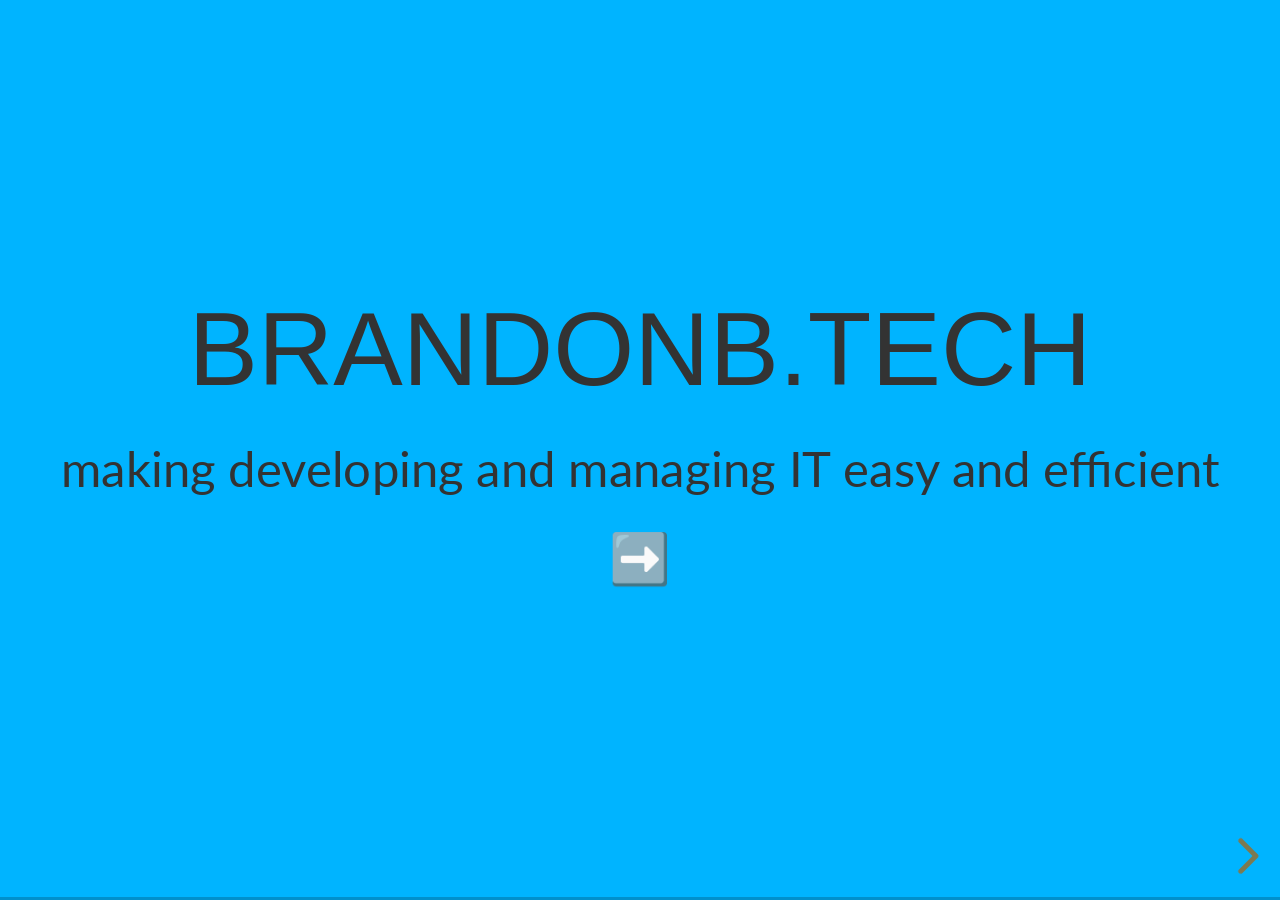
==== public/index.html @ 756c3a37 "change "talk" to "meet"" ====
<!doctype html>
<html lang="en">
  <head>
	<meta name="generator" content="Hugo 0.147.3">
    <meta charset="utf-8">
<title>brandonb.tech</title>
<meta name="description" content="brandonb.tech">

<meta name="apple-mobile-web-app-capable" content="yes">
<meta name="apple-mobile-web-app-status-bar-style" content="black-translucent">
<meta name="viewport" content="width=device-width, initial-scale=1.0, maximum-scale=1.0, user-scalable=no"><link rel="stylesheet" href="./reveal-js/dist/reset.css">
<link rel="stylesheet" href="./reveal-js/dist/reveal.css"><link rel="stylesheet" href="./stylesheets/nimbi.css" id="theme"><link rel="stylesheet" href="./highlight-js/default.min.css">
  </head>
  <body>
    
    <div class="reveal">
      <div class="slides">
  

    <section><h2 id="brandonbtech">brandonb.tech</h2>
<p>making developing and managing IT easy and efficient</p>
<p>➡️</p>
</section>

<section data-noprocess data-shortcode-slide
      id="hello"
      data-transition="fade">
  
<h4 id="technology-should-work-on-our-behalf-not-the-other-way-around">Technology should work on our behalf, not the other way around</h4>
<p>My focus is on creating efficient, user-friendly computing environments that leave more time to work — and relax.  My philosophy is that automation and efficiency is essential, and responsive &amp; friendly support fills in when things go awry.  When issues do arise, incorporating solutions back into automation ensures a manageable, scalable means of problem solving.</p>
</section><section>
<h4 id="the-beauty-is-in-the-details">The beauty is in the details</h4>
<p>The small things can often be taken for granted.  I strive to perfect the details, whether it’s within the computing environment, end user support, or customer service.  Cohesion for all parts makes for a productive relationship.</p>
</section><section>
<h4 id="make-everyone-happy">Make everyone happy</h4>
<p>IT isn’t just about servers and networking, it’s about the people who use it too.  My goal is to create a complete end-user experience that is pleasant - that means minimized errors and high uptime.  Happy users make for a happy support staff.  When users are productive, so are the objectives at hand.</p>
</section><section>
<h4 id="lets-meet">Let&rsquo;s meet</h4>
<p><a href="https://cal.com/brandonb.tech">schedule a meeting</a></p>
</section>

  


</div>
      

    </div>
<script type="text/javascript" src=./reveal-hugo/object-assign.js></script>


<script src="./reveal-js/dist/reveal.js"></script>


  <script type="text/javascript" src="./reveal-js/plugin/markdown/markdown.js"></script>
  
  <script type="text/javascript" src="./reveal-js/plugin/highlight/highlight.js"></script>
  
  <script type="text/javascript" src="./reveal-js/plugin/zoom/zoom.js"></script>
  
  <script type="text/javascript" src="./reveal-js/plugin/notes/notes.js"></script>
  
<script type="text/javascript">
  
  
  function camelize(map) {
    if (map) {
      Object.keys(map).forEach(function(k) {
        newK = k.replace(/(\_\w)/g, function(m) { return m[1].toUpperCase() });
        if (newK != k) {
          map[newK] = map[k];
          delete map[k];
        }
      });
    }
    return map;
  }

  var revealHugoDefaults = { center: true, controls: true, history: true, progress: true, transition: "slide" };
  var revealHugoSiteParams = {"custom_theme":"stylesheets/nimbi.css"};
  var revealHugoPageParams = {};

  var revealHugoPlugins = {
    
    plugins: [RevealMarkdown,RevealHighlight,RevealZoom,RevealNotes]
  };

  
  var options = Object.assign({},
    camelize(revealHugoDefaults),
    camelize(revealHugoSiteParams),
    camelize(revealHugoPageParams),
    camelize(revealHugoPlugins));

  Reveal.initialize(options);
</script>





  
  

  
  

  
  





    
    
  </body>
</html>
---- public/stylesheets/nimbi.css ----
/**
 * Nimbi theme for reveal.js.
 *
 * Copyright (C) 2011-2012 Hakim El Hattab, http://hakim.se
 */
@import url(./fonts/league-gothic/league-gothic.css);
@import url(https://fonts.googleapis.com/css?family=Lato:400,700,400italic,700italic);
section.has-dark-background, section.has-dark-background h1, section.has-dark-background h2, section.has-dark-background h3, section.has-dark-background h4, section.has-dark-background h5, section.has-dark-background h6 {
  color: #fff;
}

/*********************************************
 * GLOBAL STYLES
 *********************************************/
:root {
  --r-background-color: #00B4FF;
  --r-main-font: Lato, sans-serif;
  --r-main-font-size: 40px;
  --r-main-color: #333;
  --r-block-margin: 20px;
  --r-heading-margin: 0 0 20px 0;
  --r-heading-font: League Gothic, Impact, sans-serif;
  --r-heading-color: #333;
  --r-heading-line-height: 1.2;
  --r-heading-letter-spacing: normal;
  --r-heading-text-transform: uppercase;
  --r-heading-text-shadow: none;
  --r-heading-font-weight: normal;
  --r-heading1-text-shadow: 0 1px 0 #ccc, 0 2px 0 #c9c9c9, 0 3px 0 #bbb, 0 4px 0 #b9b9b9, 0 5px 0 #aaa, 0 6px 1px rgba(0, 0, 0, 0.1), 0 0 5px rgba(0, 0, 0, 0.1), 0 1px 3px rgba(0, 0, 0, 0.3), 0 3px 5px rgba(0, 0, 0, 0.2), 0 5px 10px rgba(0, 0, 0, 0.25), 0 20px 20px rgba(0, 0, 0, 0.15);
  --r-heading1-size: 3.77em;
  --r-heading2-size: 2.11em;
  --r-heading3-size: 1.55em;
  --r-heading4-size: 1em;
  --r-code-font: monospace;
  --r-link-color: #8b743d;
  --r-link-color-dark: #564826;
  --r-link-color-hover: #c0a86e;
  --r-selection-background-color: rgba(79, 64, 28, 0.99);
  --r-selection-color: #fff;
}

.reveal-viewport {
  background: var(--r-background-color);
  background: -moz-radial-gradient(center, circle cover, white 0%, #f7f2d3 100%);
  background: -webkit-gradient(radial, center center, 0px, center center, 100%, color-stop(0%, white), color-stop(100%, #f7f2d3));
  background: -webkit-radial-gradient(center, circle cover, white 0%, #f7f2d3 100%);
  background: -o-radial-gradient(center, circle cover, white 0%, #f7f2d3 100%);
  background: -ms-radial-gradient(center, circle cover, white 0%, #f7f2d3 100%);
  background: radial-gradient(center, circle cover, white 0%, #f7f2d3 100%);
  background-color: var(--r-background-color);
}

.reveal {
  background-color: var(--r-background-color);
  font-family: var(--r-main-font);
  font-size: var(--r-main-font-size);
  font-weight: normal;
  color: var(--r-main-color);
}

.reveal ::selection {
  color: var(--r-selection-color);
  background: var(--r-selection-background-color);
  text-shadow: none;
}

.reveal ::-moz-selection {
  color: var(--r-selection-color);
  background: var(--r-selection-background-color);
  text-shadow: none;
}

.reveal .slides section,
.reveal .slides section > section {
  line-height: 1.3;
  font-weight: inherit;
}

/*********************************************
 * HEADERS
 *********************************************/
.reveal h1,
.reveal h2,
.reveal h3,
.reveal h4,
.reveal h5,
.reveal h6 {
  margin: var(--r-heading-margin);
  color: var(--r-heading-color);
  font-family: var(--r-heading-font);
  font-weight: var(--r-heading-font-weight);
  line-height: var(--r-heading-line-height);
  letter-spacing: var(--r-heading-letter-spacing);
  text-transform: var(--r-heading-text-transform);
  text-shadow: var(--r-heading-text-shadow);
  word-wrap: break-word;
}

.reveal h1 {
  font-size: var(--r-heading1-size);
}

.reveal h2 {
  font-size: var(--r-heading2-size);
}

.reveal h3 {
  font-size: var(--r-heading3-size);
}

.reveal h4 {
  font-size: var(--r-heading4-size);
}

.reveal h1 {
  text-shadow: var(--r-heading1-text-shadow);
}

/*********************************************
 * OTHER
 *********************************************/
.reveal p {
  margin: var(--r-block-margin) 0;
  line-height: 1.3;
}

/* Remove trailing margins after titles */
.reveal h1:last-child,
.reveal h2:last-child,
.reveal h3:last-child,
.reveal h4:last-child,
.reveal h5:last-child,
.reveal h6:last-child {
  margin-bottom: 0;
}

/* Ensure certain elements are never larger than the slide itself */
.reveal img,
.reveal video,
.reveal iframe {
  max-width: 95%;
  max-height: 95%;
}

.reveal strong,
.reveal b {
  font-weight: bold;
}

.reveal em {
  font-style: italic;
}

.reveal ol,
.reveal dl,
.reveal ul {
  display: inline-block;
  text-align: left;
  margin: 0 0 0 1em;
}

.reveal ol {
  list-style-type: decimal;
}

.reveal ul {
  list-style-type: disc;
}

.reveal ul ul {
  list-style-type: square;
}

.reveal ul ul ul {
  list-style-type: circle;
}

.reveal ul ul,
.reveal ul ol,
.reveal ol ol,
.reveal ol ul {
  display: block;
  margin-left: 40px;
}

.reveal dt {
  font-weight: bold;
}

.reveal dd {
  margin-left: 40px;
}

.reveal blockquote {
  display: block;
  position: relative;
  width: 70%;
  margin: var(--r-block-margin) auto;
  padding: 5px;
  font-style: italic;
  background: rgba(255, 255, 255, 0.05);
  box-shadow: 0px 0px 2px rgba(0, 0, 0, 0.2);
}

.reveal blockquote p:first-child,
.reveal blockquote p:last-child {
  display: inline-block;
}

.reveal q {
  font-style: italic;
}

.reveal pre {
  display: block;
  position: relative;
  width: 90%;
  margin: var(--r-block-margin) auto;
  text-align: left;
  font-size: 0.55em;
  font-family: var(--r-code-font);
  line-height: 1.2em;
  word-wrap: break-word;
  box-shadow: 0px 5px 15px rgba(0, 0, 0, 0.15);
}

.reveal code {
  font-family: var(--r-code-font);
  text-transform: none;
  tab-size: 2;
}

.reveal pre code {
  display: block;
  padding: 5px;
  overflow: auto;
  max-height: 400px;
  word-wrap: normal;
}

.reveal .code-wrapper {
  white-space: normal;
}

.reveal .code-wrapper code {
  white-space: pre;
}

.reveal table {
  margin: auto;
  border-collapse: collapse;
  border-spacing: 0;
}

.reveal table th {
  font-weight: bold;
}

.reveal table th,
.reveal table td {
  text-align: left;
  padding: 0.2em 0.5em 0.2em 0.5em;
  border-bottom: 1px solid;
}

.reveal table th[align=center],
.reveal table td[align=center] {
  text-align: center;
}

.reveal table th[align=right],
.reveal table td[align=right] {
  text-align: right;
}

.reveal table tbody tr:last-child th,
.reveal table tbody tr:last-child td {
  border-bottom: none;
}

.reveal sup {
  vertical-align: super;
  font-size: smaller;
}

.reveal sub {
  vertical-align: sub;
  font-size: smaller;
}

.reveal small {
  display: inline-block;
  font-size: 0.6em;
  line-height: 1.2em;
  vertical-align: top;
}

.reveal small * {
  vertical-align: top;
}

.reveal img {
  margin: var(--r-block-margin) 0;
}

/*********************************************
 * LINKS
 *********************************************/
.reveal a {
  color: var(--r-link-color);
  text-decoration: none;
  transition: color 0.15s ease;
}

.reveal a:hover {
  color: var(--r-link-color-hover);
  text-shadow: none;
  border: none;
}

.reveal .roll span:after {
  color: #fff;
  background: var(--r-link-color-dark);
}

/*********************************************
 * Frame helper
 *********************************************/
.reveal .r-frame {
  border: 4px solid var(--r-main-color);
  box-shadow: 0 0 10px rgba(0, 0, 0, 0.15);
}

.reveal a .r-frame {
  transition: all 0.15s linear;
}

.reveal a:hover .r-frame {
  border-color: var(--r-link-color);
  box-shadow: 0 0 20px rgba(0, 0, 0, 0.55);
}

/*********************************************
 * NAVIGATION CONTROLS
 *********************************************/
.reveal .controls {
  color: var(--r-link-color);
}

/*********************************************
 * PROGRESS BAR
 *********************************************/
.reveal .progress {
  background: rgba(0, 0, 0, 0.2);
  color: var(--r-link-color);
}

/*********************************************
 * PRINT BACKGROUND
 *********************************************/
@media print {
  .backgrounds {
    background-color: var(--r-background-color);
  }
}
---- public/highlight-js/default.min.css ----
.hljs{display:block;overflow-x:auto;padding:.5em;background:#F0F0F0}.hljs,.hljs-subst{color:#444}.hljs-comment{color:#888888}.hljs-keyword,.hljs-attribute,.hljs-selector-tag,.hljs-meta-keyword,.hljs-doctag,.hljs-name{font-weight:bold}.hljs-type,.hljs-string,.hljs-number,.hljs-selector-id,.hljs-selector-class,.hljs-quote,.hljs-template-tag,.hljs-deletion{color:#880000}.hljs-title,.hljs-section{color:#880000;font-weight:bold}.hljs-regexp,.hljs-symbol,.hljs-variable,.hljs-template-variable,.hljs-link,.hljs-selector-attr,.hljs-selector-pseudo{color:#BC6060}.hljs-literal{color:#78A960}.hljs-built_in,.hljs-bullet,.hljs-code,.hljs-addition{color:#397300}.hljs-meta{color:#1f7199}.hljs-meta-string{color:#4d99bf}.hljs-emphasis{font-style:italic}.hljs-strong{font-weight:bold}
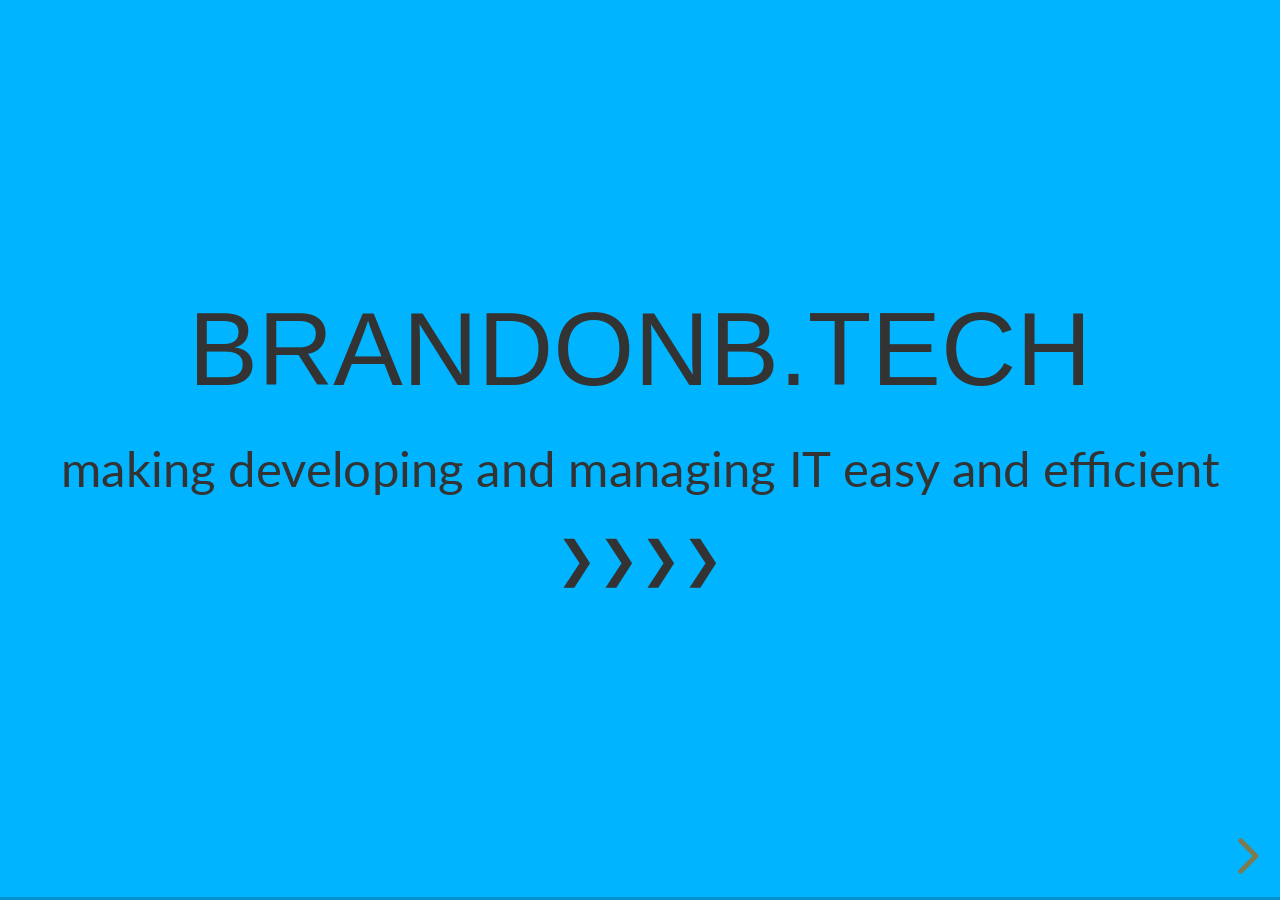
==== commit 19c3eae2: "change to ❯❯❯❯" ====
--- a/public/index.html
+++ b/public/index.html
@@ -1,7 +1,7 @@
 <!doctype html>
 <html lang="en">
   <head>
-	<meta name="generator" content="Hugo 0.147.3">
+	<meta name="generator" content="Hugo 0.147.0">
     <meta charset="utf-8">
 <title>brandonb.tech</title>
 <meta name="description" content="brandonb.tech">
@@ -19,7 +19,7 @@
 
     <section><h2 id="brandonbtech">brandonb.tech</h2>
 <p>making developing and managing IT easy and efficient</p>
-<p>➡️</p>
+<p>❯❯❯❯</p>
 </section>
 
 <section data-noprocess data-shortcode-slide
@@ -37,7 +37,9 @@
 </section><section>
 <h4 id="lets-meet">Let&rsquo;s meet</h4>
 <p><a href="https://cal.com/brandonb.tech">schedule a meeting</a></p>
-</section>
+<!-- Start of brandonb Zendesk Widget script -->
+<script id="ze-snippet" src="https://static.zdassets.com/ekr/snippet.js?key=7f79bcb7-98bf-413d-b7cd-9c97d3644c37"> </script>
+<!-- End of brandonb Zendesk Widget script --></section>
 
   
 
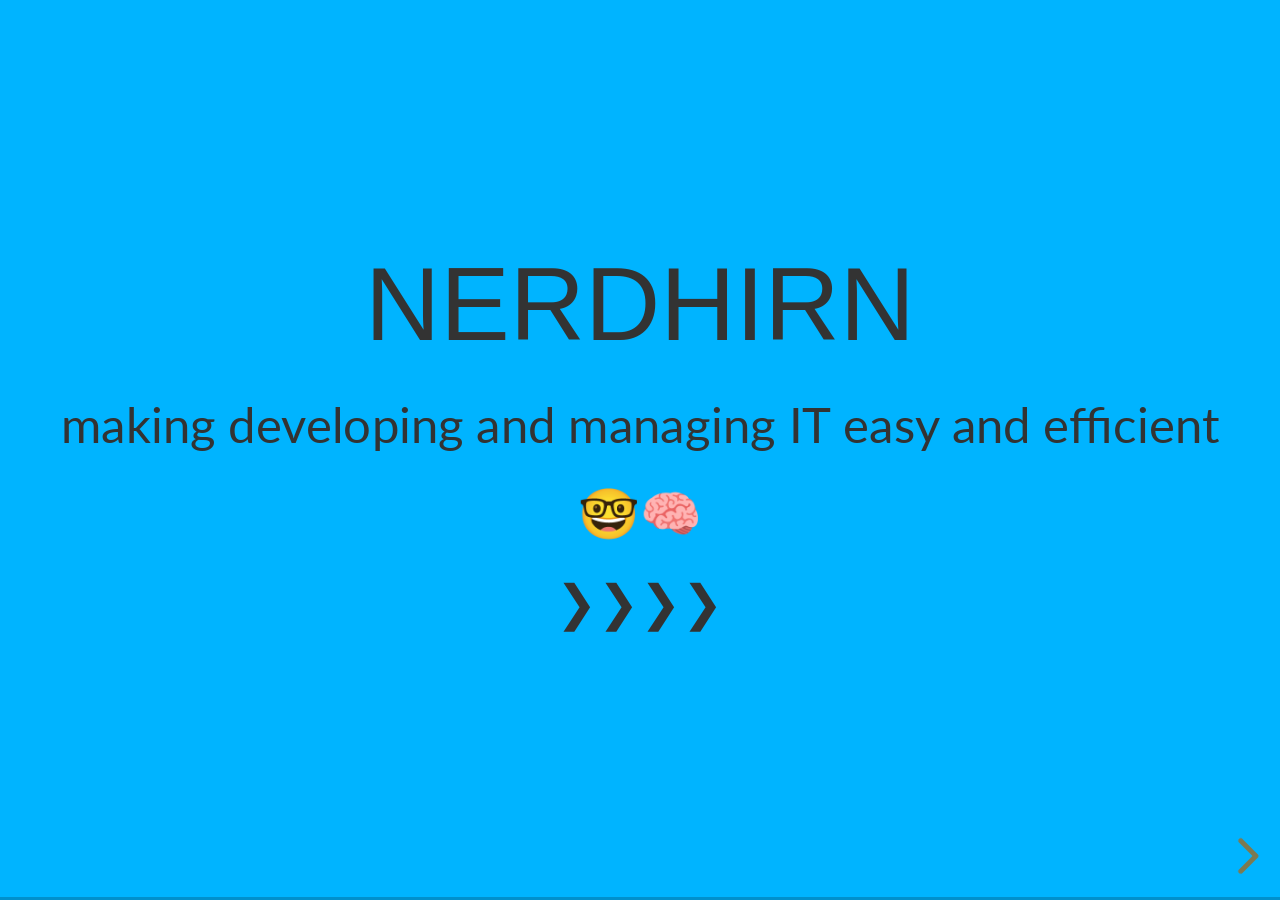
==== commit a55251fe: "change name to nerdhirn" ====
--- a/public/index.html
+++ b/public/index.html
@@ -1,7 +1,7 @@
 <!doctype html>
 <html lang="en">
   <head>
-	<meta name="generator" content="Hugo 0.147.0">
+	<meta name="generator" content="Hugo 0.154.2">
     <meta charset="utf-8">
 <title>brandonb.tech</title>
 <meta name="description" content="brandonb.tech">
@@ -17,8 +17,9 @@
       <div class="slides">
   
 
-    <section><h2 id="brandonbtech">brandonb.tech</h2>
+    <section><h2 id="nerdhirn">nerdhirn</h2>
 <p>making developing and managing IT easy and efficient</p>
+<p>🤓🧠</p>
 <p>❯❯❯❯</p>
 </section>
 
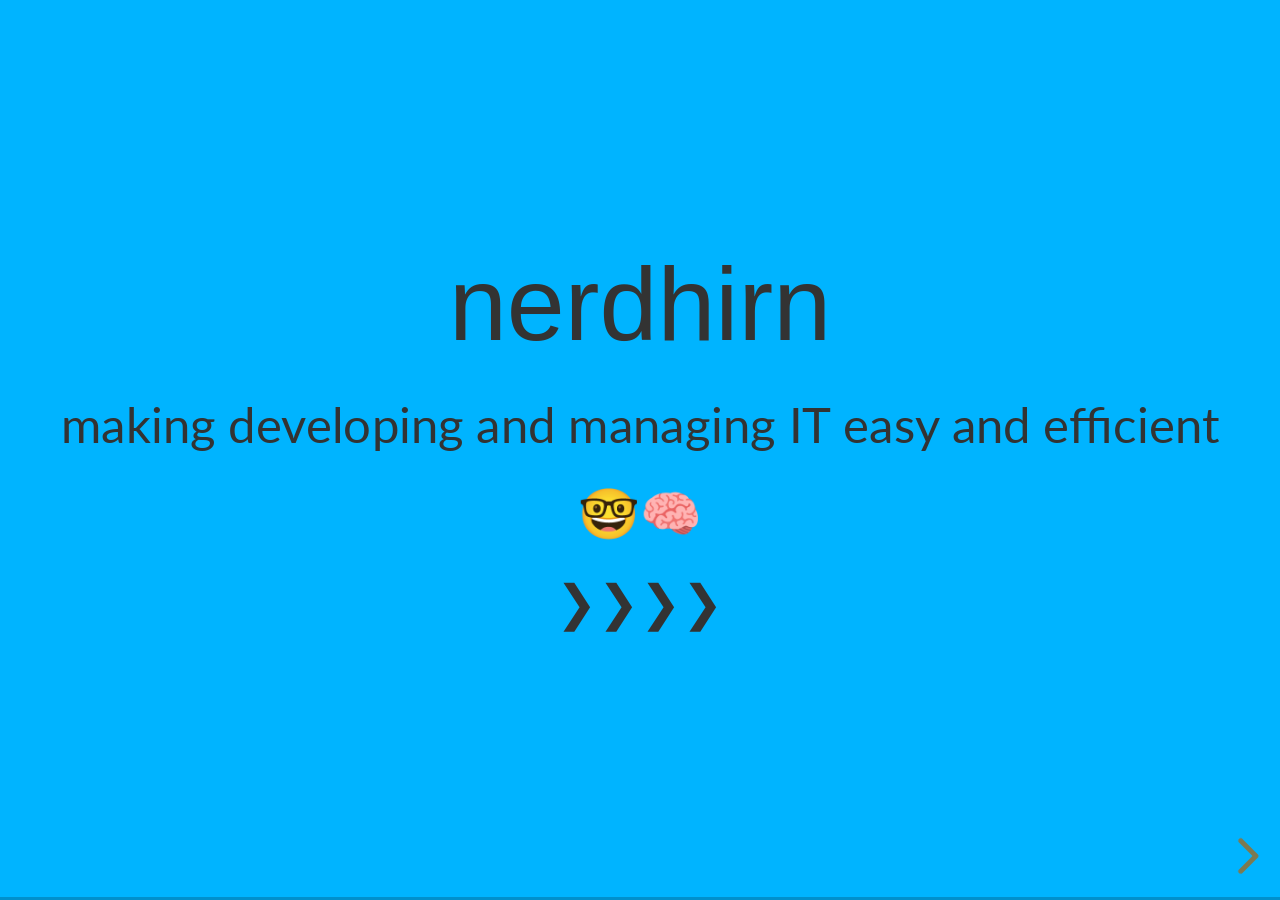
==== commit a4386325: "display the name in lowercase" ====
--- a/public/index.html
+++ b/public/index.html
@@ -3,7 +3,7 @@
   <head>
 	<meta name="generator" content="Hugo 0.154.2">
     <meta charset="utf-8">
-<title>brandonb.tech</title>
+<title>nerdhirn</title>
 <meta name="description" content="brandonb.tech">
 
 <meta name="apple-mobile-web-app-capable" content="yes">
@@ -17,7 +17,7 @@
       <div class="slides">
   
 
-    <section><h2 id="nerdhirn">nerdhirn</h2>
+    <section><h2 style="text-transform: lowercase;">nerdhirn</h2>
 <p>making developing and managing IT easy and efficient</p>
 <p>🤓🧠</p>
 <p>❯❯❯❯</p>
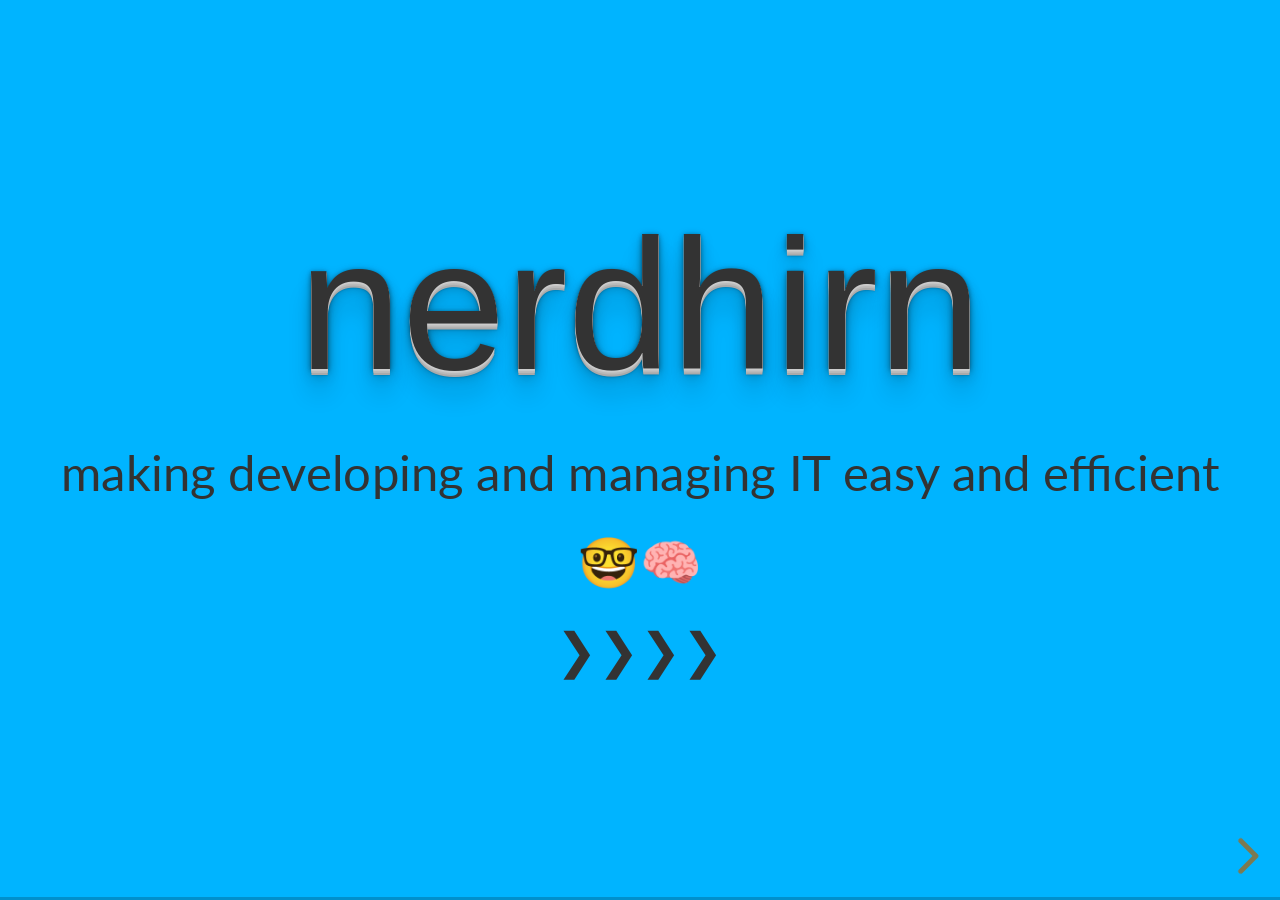
==== commit f4a7b0a4: "better SEO" ====
--- a/public/index.html
+++ b/public/index.html
@@ -1,14 +1,28 @@
 <!doctype html>
 <html lang="en">
   <head>
-	<meta name="generator" content="Hugo 0.154.2">
-    <meta charset="utf-8">
-<title>nerdhirn</title>
-<meta name="description" content="brandonb.tech">
+	<meta name="generator" content="Hugo 0.164.0">
+    <meta charset="utf-8"><title>nerdhirn | Managed IT automation and friendly technical support</title>
+<meta name="description" content="Make IT easier with practical automation, responsive technical support, efficient computing environments, and scalable problem solving.">
+<meta name="keywords" content="managed IT support, IT automation, technical support, computing environments, small business IT, end-user support">
+<meta name="author" content="Brandon B">
+<meta name="robots" content="index, follow">
+<link rel="canonical" href="https://nerdhirn.tech/">
+<meta property="og:site_name" content="nerdhirn">
+<meta property="og:title" content="nerdhirn | Managed IT automation and friendly technical support">
+<meta property="og:description" content="Make IT easier with practical automation, responsive technical support, efficient computing environments, and scalable problem solving.">
+<meta property="og:type" content="website">
+<meta property="og:url" content="https://nerdhirn.tech/">
+
+<meta name="twitter:card" content="summary">
+<meta name="twitter:title" content="nerdhirn | Managed IT automation and friendly technical support">
+<meta name="twitter:description" content="Make IT easier with practical automation, responsive technical support, efficient computing environments, and scalable problem solving.">
 
 <meta name="apple-mobile-web-app-capable" content="yes">
 <meta name="apple-mobile-web-app-status-bar-style" content="black-translucent">
-<meta name="viewport" content="width=device-width, initial-scale=1.0, maximum-scale=1.0, user-scalable=no"><link rel="stylesheet" href="./reveal-js/dist/reset.css">
+<meta name="theme-color" content="#111111">
+<meta name="viewport" content="width=device-width, initial-scale=1.0"><script type="application/ld+json">{"@context":"https://schema.org","@type":"ProfessionalService","areaServed":"United States","contactPoint":{"@type":"ContactPoint","contactType":"sales and support","url":"https://cal.com/brandonb.tech"},"description":"Make IT easier with practical automation, responsive technical support, efficient computing environments, and scalable problem solving.","knowsAbout":["managed IT support","IT automation","technical support","computing environments","small business IT","end-user support"],"legalName":"nerdhirn.tech","name":"nerdhirn","slogan":"Managed IT automation and friendly technical support","url":"https://nerdhirn.tech/"}</script>
+<link rel="stylesheet" href="./reveal-js/dist/reset.css">
 <link rel="stylesheet" href="./reveal-js/dist/reveal.css"><link rel="stylesheet" href="./stylesheets/nimbi.css" id="theme"><link rel="stylesheet" href="./highlight-js/default.min.css">
   </head>
   <body>
@@ -17,7 +31,7 @@
       <div class="slides">
   
 
-    <section><h2 style="text-transform: lowercase;">nerdhirn</h2>
+    <section><h1 style="text-transform: lowercase;">nerdhirn</h1>
 <p>making developing and managing IT easy and efficient</p>
 <p>🤓🧠</p>
 <p>❯❯❯❯</p>
@@ -40,7 +54,8 @@
 <p><a href="https://cal.com/brandonb.tech">schedule a meeting</a></p>
 <!-- Start of brandonb Zendesk Widget script -->
 <script id="ze-snippet" src="https://static.zdassets.com/ekr/snippet.js?key=7f79bcb7-98bf-413d-b7cd-9c97d3644c37"> </script>
-<!-- End of brandonb Zendesk Widget script --></section>
+<!-- End of brandonb Zendesk Widget script -->
+</section>
 
   
 
@@ -105,12 +120,6 @@
   
   
 
-  
-  
-
-  
-  
-
 
 
 
